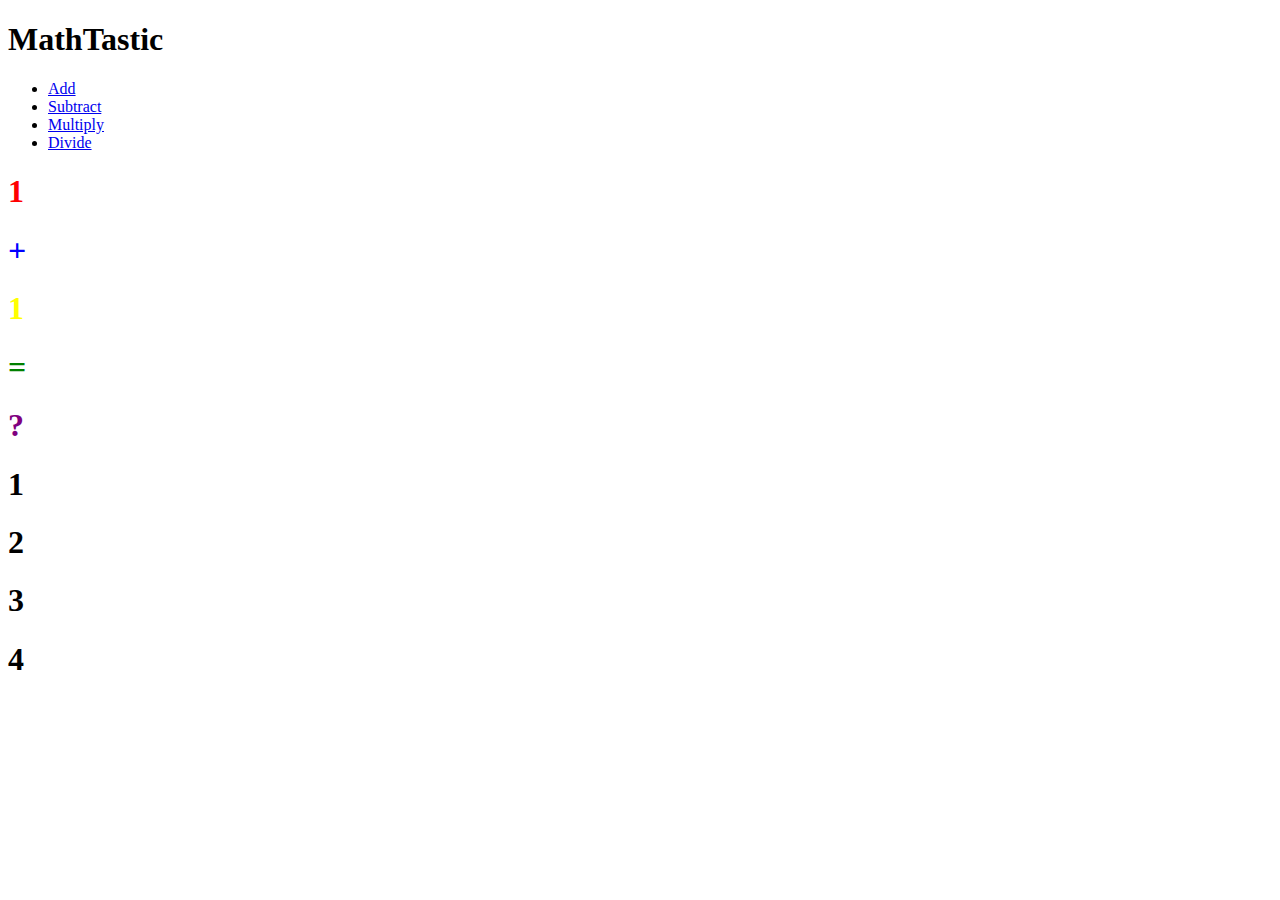
==== root/HTML/index.html @ 27a0a3a7 "re-arrange files" ====
<!DOCTYPE html>
<html lang="en">
<head>
    <meta charset="UTF-8">
    <meta http-equiv="X-UA-Compatible" content="IE=edge">
    <meta name="viewport" content="width=device-width, initial-scale=1.0">
    <link rel = stylesheet href="/root/styles/style.css"> 
    <title>MathTastic</title>
</head>
<body>
        <header>
            <div class ="container">
                <h1>MathTastic</h1> 
                <ul class = typeOfQuestions>
                    <li class= "current"><a href= "/root/HTML/index.html"> Add</a></li>
                    <li><a href ="/root/HTML/subtract.html">Subtract</a></li>
                    <li><a href = "/root/HTML/multiply.html">Multiply</a></li>
                    <li><a href = "/root/HTML/divide.html">Divide</a></li>
                </ul>
            </div>
        </header>
        <div class="wrapper">
            <div class ="equation">
                <h1 id="num1" style = color:red ;>1</h1>
                <h1 style = color:blue;> + </h1>
                <h1 id ="num2" style = color:yellow;>1</h1>
                <h1 style= color:green;>=</h1>
                <h1 style = color:purple>?</h1>

            </div>
            <div class= "answer-options">
                <h1 id= "option1">1</h1>
                <h1 id= "option2">2</h1>
                <h1 id = "option3">3</h1>
                <h1 1d= "option4">4</h1>
            

            </div>

        </div>

    
    <script src="/root/Scripts/add.js"></script>
</body>
</html>
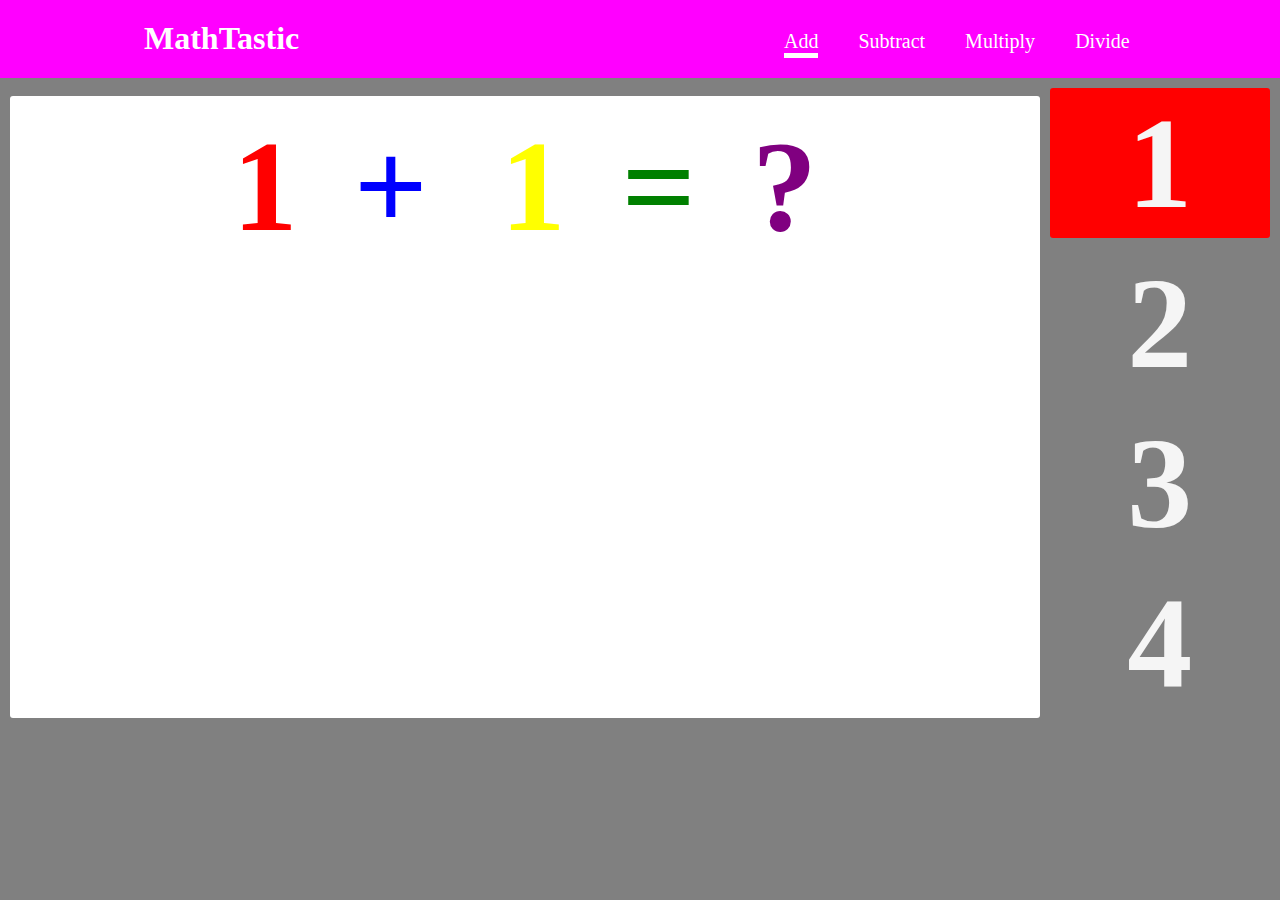
==== commit 0ac06fd5: "add style" ====
--- a/root/HTML/index.html
+++ b/root/HTML/index.html
@@ -8,36 +8,36 @@
     <title>MathTastic</title>
 </head>
 <body>
-        <header>
-            <div class ="container">
-                <h1>MathTastic</h1> 
-                <ul class = typeOfQuestions>
-                    <li class= "current"><a href= "/root/HTML/index.html"> Add</a></li>
-                    <li><a href ="/root/HTML/subtract.html">Subtract</a></li>
-                    <li><a href = "/root/HTML/multiply.html">Multiply</a></li>
-                    <li><a href = "/root/HTML/divide.html">Divide</a></li>
-                </ul>
-            </div>
-        </header>
-        <div class="wrapper">
-            <div class ="equation">
-                <h1 id="num1" style = color:red ;>1</h1>
-                <h1 style = color:blue;> + </h1>
-                <h1 id ="num2" style = color:yellow;>1</h1>
-                <h1 style= color:green;>=</h1>
-                <h1 style = color:purple>?</h1>
-
-            </div>
-            <div class= "answer-options">
-                <h1 id= "option1">1</h1>
-                <h1 id= "option2">2</h1>
-                <h1 id = "option3">3</h1>
-                <h1 1d= "option4">4</h1>
-            
-
-            </div>
+    <header>
+        <div class ="container">
+            <h1>MathTastic</h1> 
+            <ul class = typeOfQuestions>
+                <li class= "current"><a href= "/root/HTML/index.html"> Add</a></li>
+                <li><a href ="/root/HTML/subtract.html">Subtract</a></li>
+                <li><a href = "/root/HTML/multiply.html">Multiply</a></li>
+                <li><a href = "/root/HTML/divide.html">Divide</a></li>
+            </ul>
+        </div>
+    </header>
+    <div class="wrapper">
+        <div class ="equation">
+            <h1 id="num1" style = color:red ;>1</h1>
+            <h1 style = color:blue;> + </h1>
+            <h1 id ="num2" style = color:yellow;>1</h1>
+            <h1 style= color:green;>=</h1>
+            <h1 style = color:purple>?</h1>
 
         </div>
+        <div class= "answer-options">
+            <h1 id= "option1">1</h1>
+            <h1 id= "option2">2</h1>
+            <h1 id = "option3">3</h1>
+            <h1 1d= "option4">4</h1>
+        
+
+        </div>
+
+    </div>
 
     
     <script src="/root/Scripts/add.js"></script>
--- a/root/styles/style.css
+++ b/root/styles/style.css
@@ -0,0 +1,86 @@
+/* remove default margin and padding */
+*{         
+    padding:0;
+    margin:0;
+}
+
+body{
+    font-family: "Luckiest Guy";
+    background-color: gray;
+}
+
+.container{
+    padding:20px;
+    overflow:hidden;
+    background-color:fuchsia;
+}
+ .container h1{
+     float:left;
+     margin-left:10%;
+     color:white;
+ }
+ .container ul{
+     list-style:none;
+     font-size:20px;
+     margin-left:60%
+ }
+ .container li{
+     margin-top: 10px;
+     float:left;
+     padding: 0 20px 0 20px;
+
+ }
+ .container a{
+     text-decoration: none;
+     color:white;
+
+
+ }
+
+ .current a::after{
+     content:'_';
+     background-color: white;
+     font-size: 4px;
+     display:block;
+ }
+ .wrapper{
+     display:grid;
+     grid-template-columns: 82% 18%;
+
+ }
+ .equation{
+     font-size: 65px;
+     background-color: white;
+     border-radius:3px;
+     text-align: center;
+     padding-top: 15px;
+     margin-top: 18px;
+     margin-left:10px;
+     margin-right: 10px;
+ }
+ .equation h1{
+     display:inline;
+     padding: 20px;
+ }
+ .answer-options{
+     font-size: 65px;
+     margin-right: 10px;
+ }
+ .answer-options h1{
+     cursor:pointer;
+     color:whitesmoke;
+     border-radius: 3px;
+     margin-top: 10px;
+     text-align: center;
+     width:100%;
+ }
+ #option1{
+     background-color: red;
+     transition:1s;
+
+ }
+
+ #option1:hover{
+     color:red;
+     background-color: white;
+ }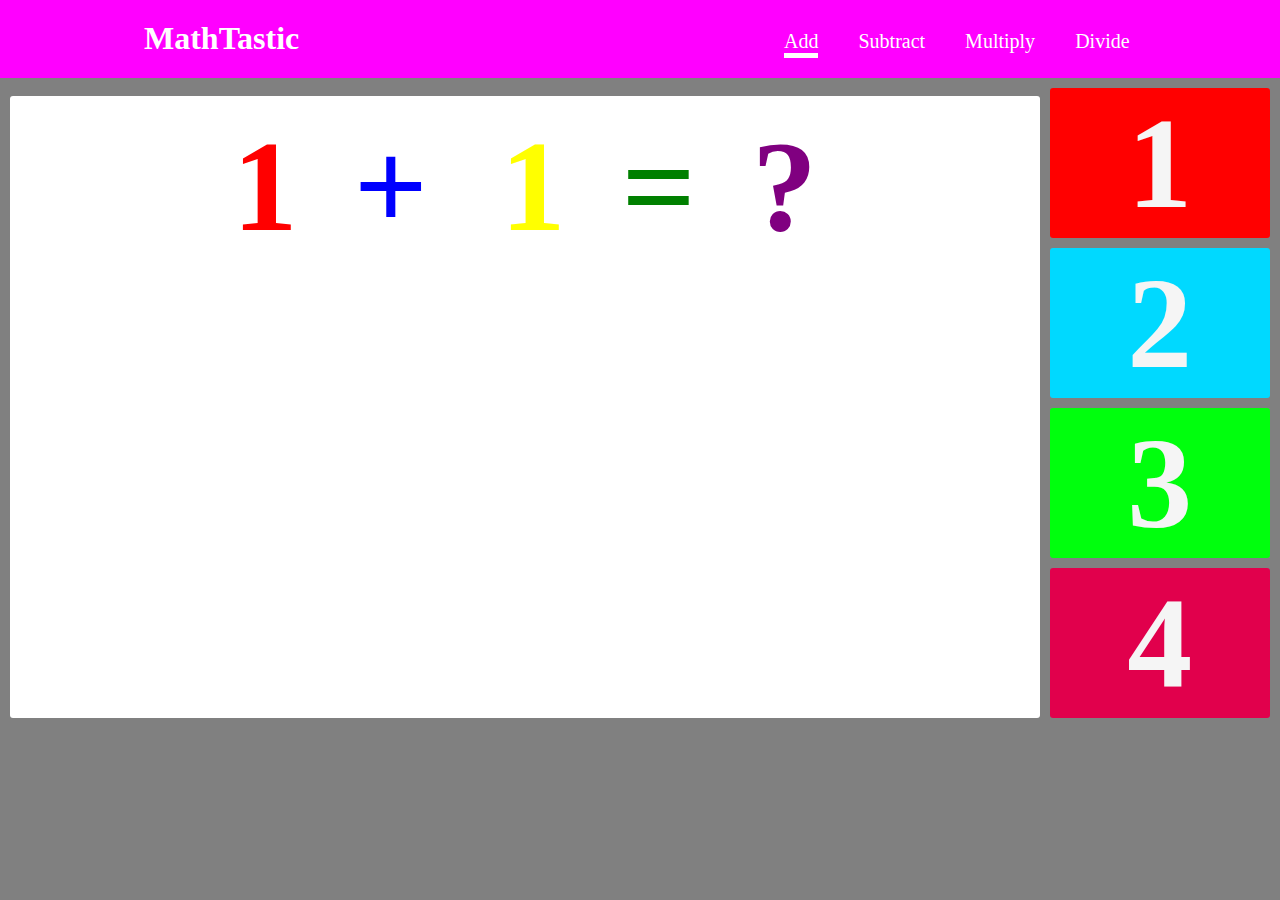
==== commit 50c100e6: "add hoover feature" ====
--- a/root/HTML/index.html
+++ b/root/HTML/index.html
@@ -32,7 +32,7 @@
             <h1 id= "option1">1</h1>
             <h1 id= "option2">2</h1>
             <h1 id = "option3">3</h1>
-            <h1 1d= "option4">4</h1>
+            <h1 id= "option4">4</h1>
         
 
         </div>
--- a/root/styles/style.css
+++ b/root/styles/style.css
@@ -83,4 +83,34 @@
  #option1:hover{
      color:red;
      background-color: white;
- }+ }
+ #option2{
+    background-color: rgb(0, 217, 255);
+    transition:1s;
+
+}
+
+#option2:hover{
+    color:rgb(0, 217, 255);
+    background-color: white;
+}
+#option3{
+    background-color: rgb(0, 255, 13);
+    transition:1s;
+
+}
+
+#option3:hover{
+    color:rgb(0, 225, 13);
+    background-color: white;
+}
+#option4{
+    background-color: rgb(225, 0, 76);
+    transition:1s;
+
+}
+
+#option4:hover{
+    color:rgb(255, 0, 76);
+    background-color: white;
+}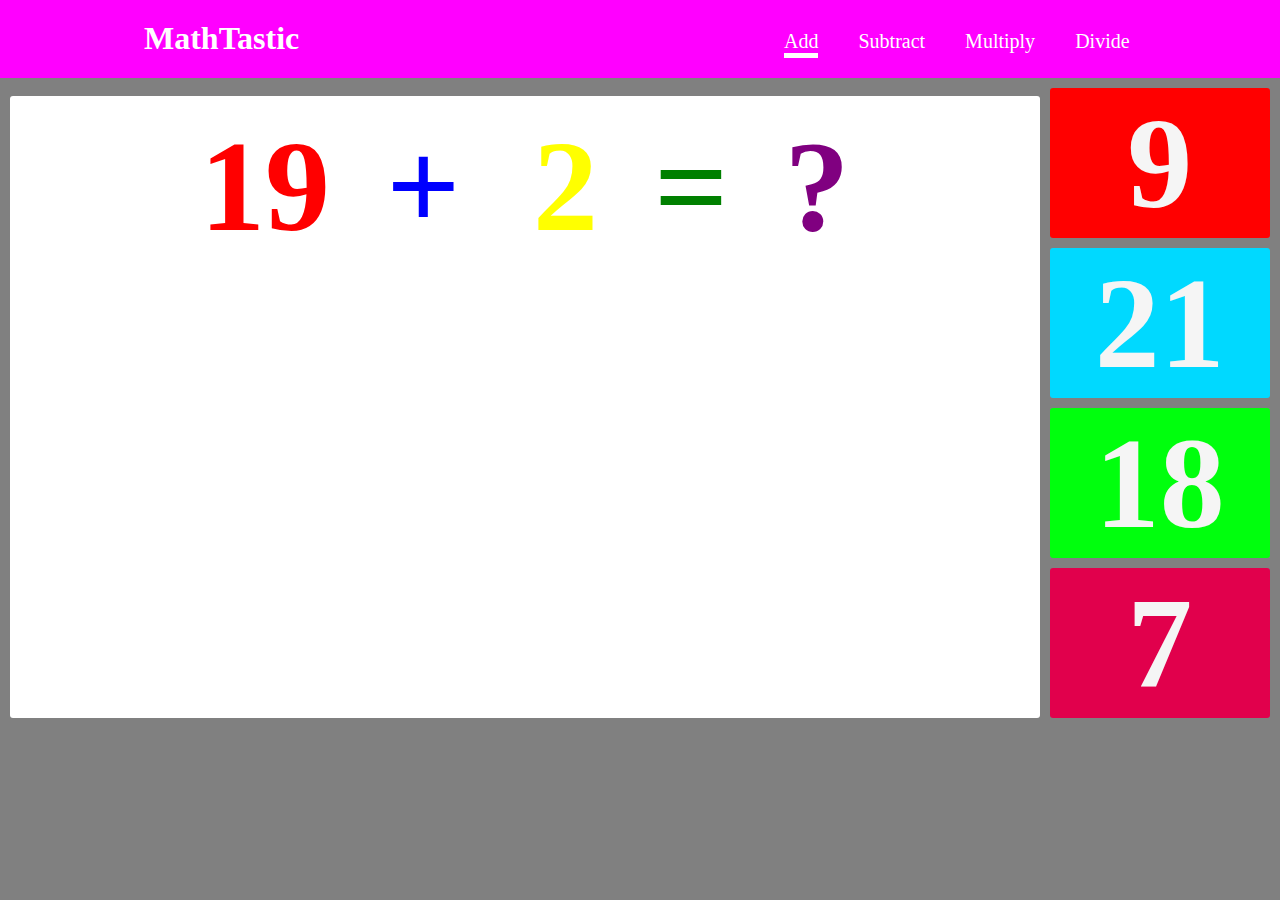
==== commit ffa75cec: "create subtract page" ====
--- a/root/HTML/index.html
+++ b/root/HTML/index.html
@@ -5,7 +5,7 @@
     <meta http-equiv="X-UA-Compatible" content="IE=edge">
     <meta name="viewport" content="width=device-width, initial-scale=1.0">
     <link rel = stylesheet href="/root/styles/style.css"> 
-    <title>MathTastic</title>
+    <title>Add</title>
 </head>
 <body>
     <header>
